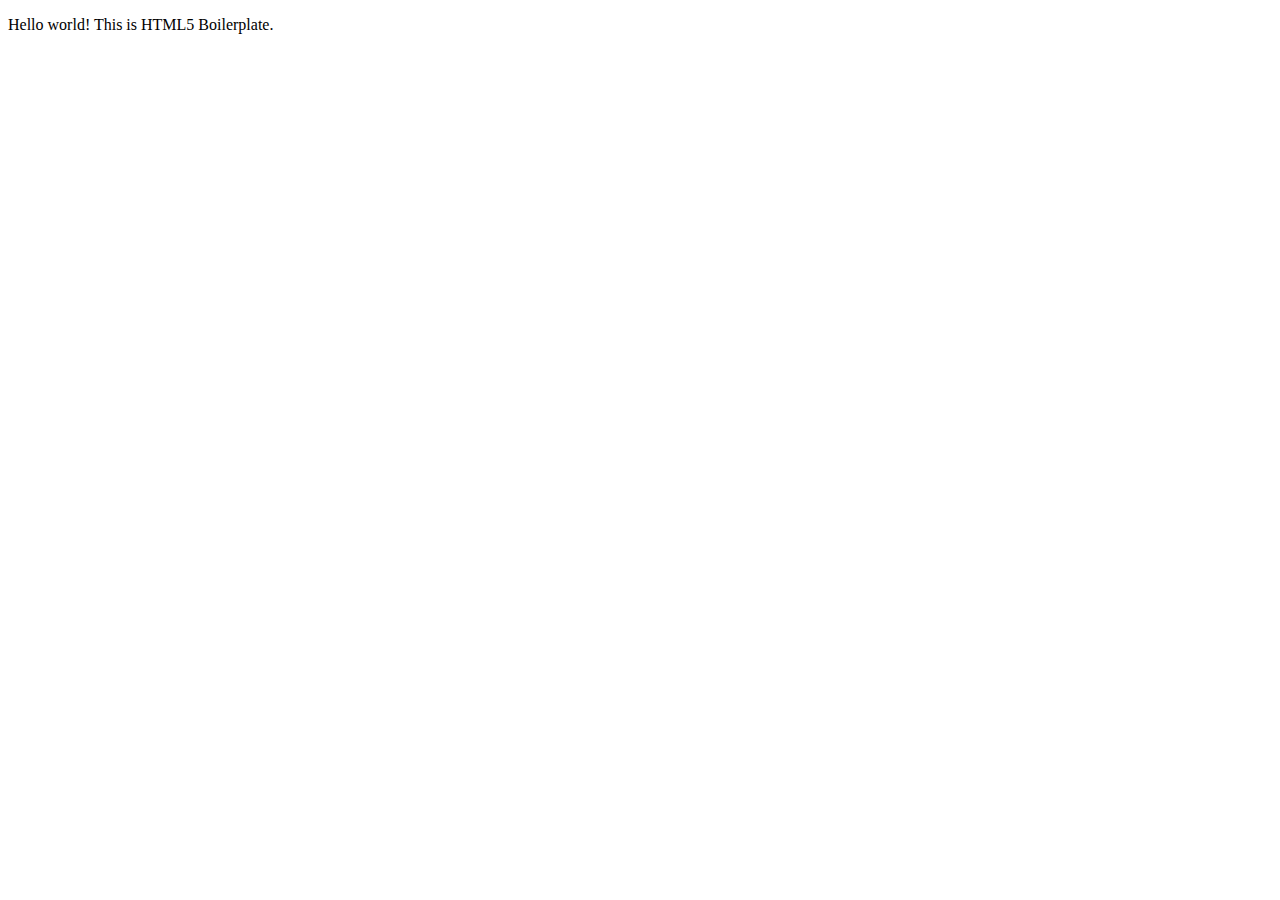
==== public/index.html @ 91ce2cb8 "Setting up the base..." ====
<!DOCTYPE html>
<html class="no-js">
    <head>
        <meta charset="utf-8">
        <meta http-equiv="X-UA-Compatible" content="IE=edge">
        <title></title>
        <meta name="description" content="">
        <meta name="viewport" content="width=device-width, initial-scale=1">

        <!-- Place favicon.ico and apple-touch-icon(s) in the root directory -->

        <link rel="stylesheet" href="css/normalize.css">
        <link rel="stylesheet" href="css/main.css">
        <script src="js/vendor/modernizr-2.6.2.min.js"></script>
    </head>
    <body>
        <!--[if lt IE 8]>
            <p class="browsehappy">You are using an <strong>outdated</strong> browser. Please <a href="http://browsehappy.com/">upgrade your browser</a> to improve your experience.</p>
        <![endif]-->

        <!-- Add your site or application content here -->
        <p>Hello world! This is HTML5 Boilerplate.</p>

        <script src="//ajax.googleapis.com/ajax/libs/jquery/1.10.2/jquery.min.js"></script>
        <script>window.jQuery || document.write('<script src="js/vendor/jquery-1.10.2.min.js"><\/script>')</script>
        <script src="js/plugins.js"></script>
        <script src="js/main.js"></script>

        <!-- Google Analytics: change UA-XXXXX-X to be your site's ID. -->
        <script>
            (function(b,o,i,l,e,r){b.GoogleAnalyticsObject=l;b[l]||(b[l]=
            function(){(b[l].q=b[l].q||[]).push(arguments)});b[l].l=+new Date;
            e=o.createElement(i);r=o.getElementsByTagName(i)[0];
            e.src='//www.google-analytics.com/analytics.js';
            r.parentNode.insertBefore(e,r)}(window,document,'script','ga'));
            ga('create','UA-XXXXX-X');ga('send','pageview');
        </script>
    </body>
</html>
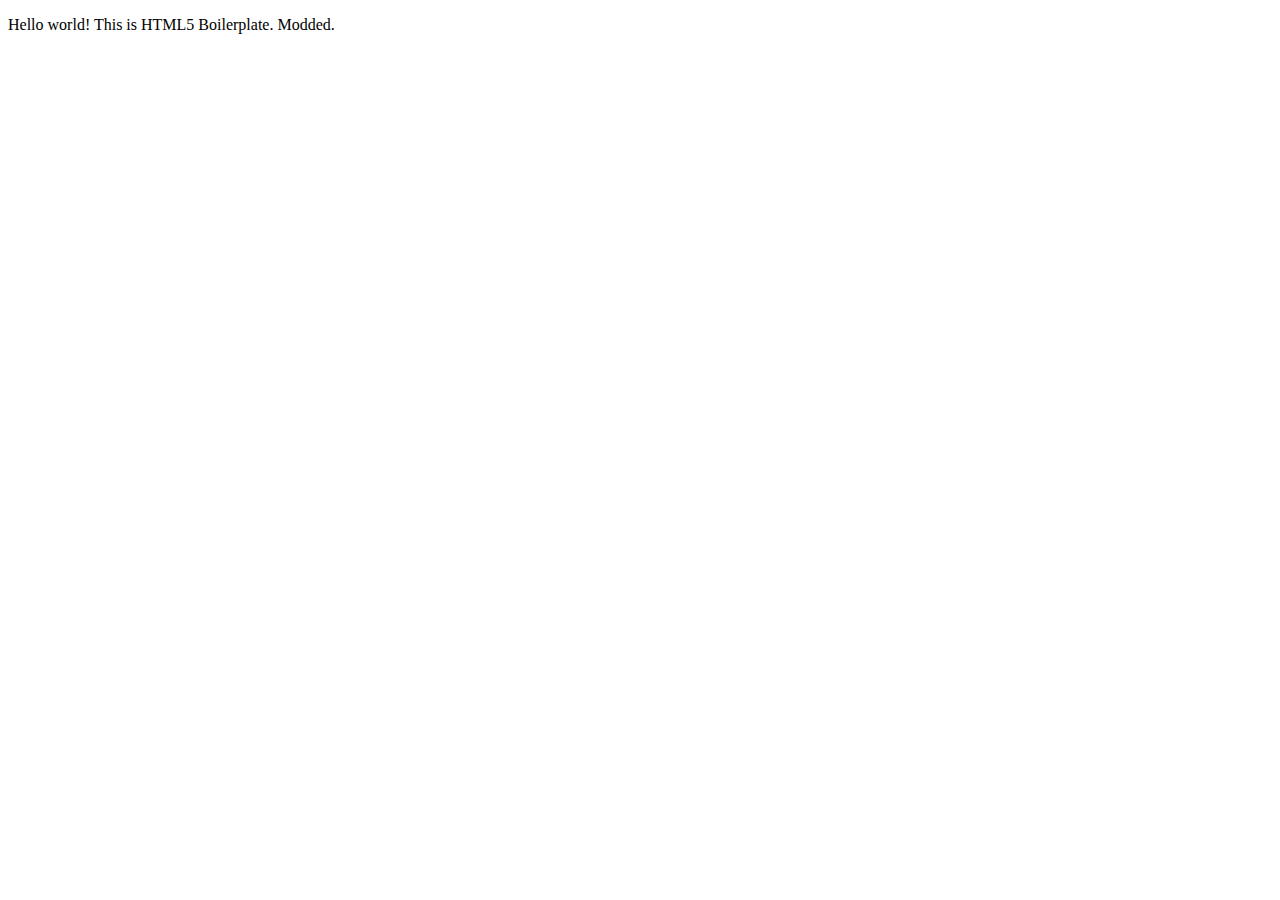
==== commit d6e3d580: "Purging the LESS Framework" ====
--- a/public/index.html
+++ b/public/index.html
@@ -1,17 +1,21 @@
 <!DOCTYPE html>
-<html class="no-js">
+<html lang="en" class="no-js">
     <head>
         <meta charset="utf-8">
         <meta http-equiv="X-UA-Compatible" content="IE=edge">
         <title></title>
         <meta name="description" content="">
+        <!-- Set the meta for iOS Home Screen settings -->
+        <meta name="apple-mobile-web-app-capable" content="yes">
+        <meta name="apple-mobile-web-app-status-bar-style" content="black">
+        <!-- Set the meta for smartphones to resize properly -->
         <meta name="viewport" content="width=device-width, initial-scale=1">
-
         <!-- Place favicon.ico and apple-touch-icon(s) in the root directory -->
-
-        <link rel="stylesheet" href="css/normalize.css">
-        <link rel="stylesheet" href="css/main.css">
-        <script src="js/vendor/modernizr-2.6.2.min.js"></script>
+        <link rel="apple-touch-icon" href="apple-touch-icon.png" />
+		<!-- Set the framework styles -->
+        <link rel="stylesheet" href="css/style.css">
+        <!-- Import modernizr here to set the browser capabilities -->
+        <script src="js/lib/modernizr-dev.min.js"></script>
     </head>
     <body>
         <!--[if lt IE 8]>
@@ -19,21 +23,21 @@
         <![endif]-->
 
         <!-- Add your site or application content here -->
-        <p>Hello world! This is HTML5 Boilerplate.</p>
+        <p>Hello world! This is HTML5 Boilerplate. Modded.</p>
 
-        <script src="//ajax.googleapis.com/ajax/libs/jquery/1.10.2/jquery.min.js"></script>
-        <script>window.jQuery || document.write('<script src="js/vendor/jquery-1.10.2.min.js"><\/script>')</script>
-        <script src="js/plugins.js"></script>
+        <!-- Begin JS calls -->
+        <script src="//ajax.googleapis.com/ajax/libs/jquery/1.11.0/jquery.min.js"></script>
+        <script>window.jQuery || document.write('<script src="js/lib/jquery-1.11.0.min.js"><\/script>')</script>
         <script src="js/main.js"></script>
 
         <!-- Google Analytics: change UA-XXXXX-X to be your site's ID. -->
-        <script>
+        <!--<script>
             (function(b,o,i,l,e,r){b.GoogleAnalyticsObject=l;b[l]||(b[l]=
             function(){(b[l].q=b[l].q||[]).push(arguments)});b[l].l=+new Date;
             e=o.createElement(i);r=o.getElementsByTagName(i)[0];
             e.src='//www.google-analytics.com/analytics.js';
             r.parentNode.insertBefore(e,r)}(window,document,'script','ga'));
             ga('create','UA-XXXXX-X');ga('send','pageview');
-        </script>
+        </script>-->
     </body>
 </html>
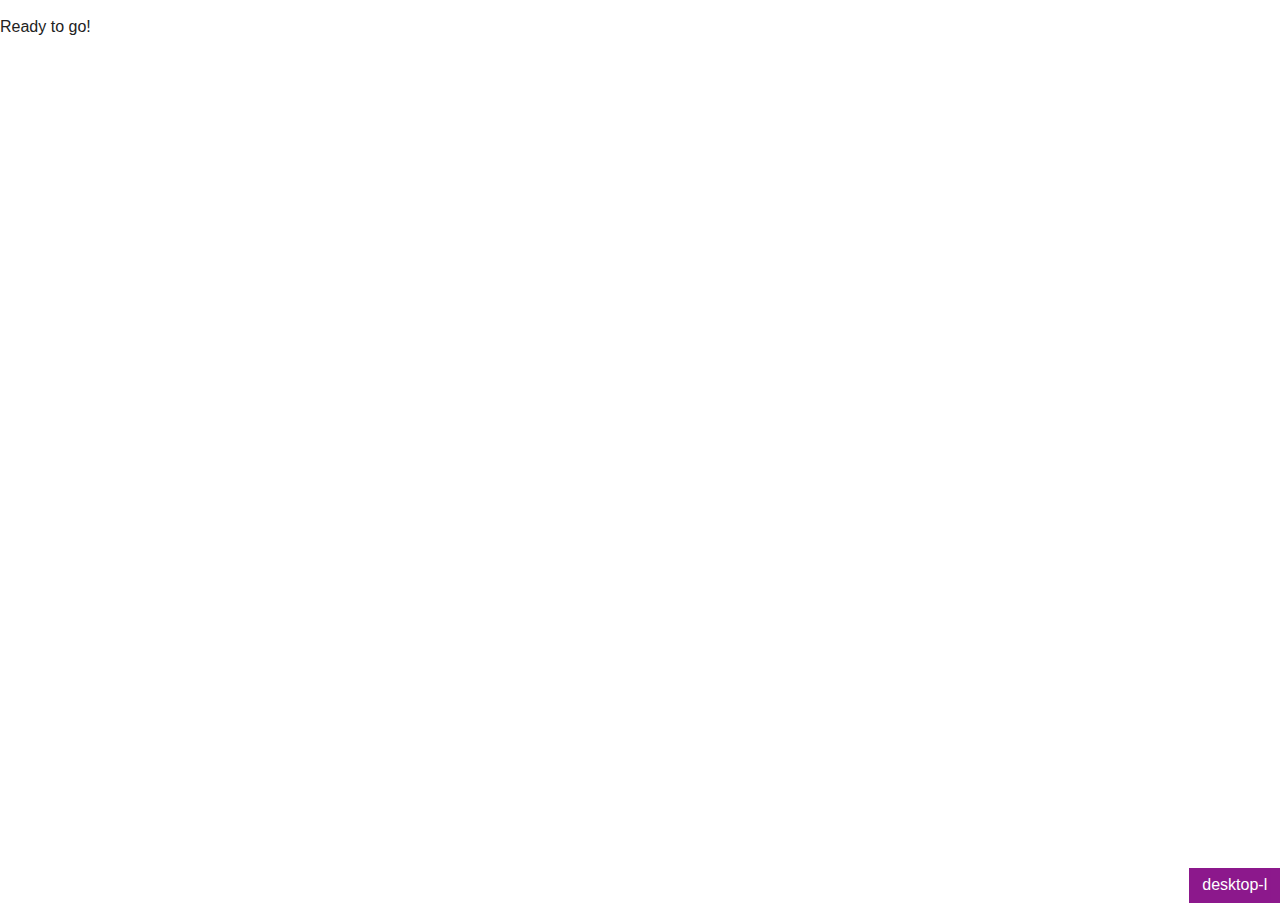
==== commit 962e0039: "Tidy up and get set, ready, to go..." ====
--- a/public/index.html
+++ b/public/index.html
@@ -1,5 +1,8 @@
 <!DOCTYPE html>
-<html lang="en" class="no-js">
+<!--[if IE 7 ]><html lang="en" class="no-js iex lt-ie9 ie7"><![endif]-->
+<!--[if IE 8 ]><html lang="en" class="no-js iex lt-ie9 ie8"><![endif]-->
+<!--[if IE 9 ]><html lang="en" class="no-js iex ie9"><![endif]-->
+<!--[if (gt IE 9)|!(IE)]><!--><html lang="en" class="no-js"><!--<![endif]-->
     <head>
         <meta charset="utf-8">
         <meta http-equiv="X-UA-Compatible" content="IE=edge">
@@ -16,18 +19,26 @@
         <link rel="stylesheet" href="css/style.css">
         <!-- Import modernizr here to set the browser capabilities -->
         <script src="js/lib/modernizr-dev.min.js"></script>
+        <!--[if lt IE 9]>
+	      <script src="https://oss.maxcdn.com/libs/respond.js/1.3.0/respond.min.js"></script>
+	    <![endif]-->
     </head>
-    <body>
+    <body class="logged-in">
         <!--[if lt IE 8]>
             <p class="browsehappy">You are using an <strong>outdated</strong> browser. Please <a href="http://browsehappy.com/">upgrade your browser</a> to improve your experience.</p>
         <![endif]-->
-
-        <!-- Add your site or application content here -->
-        <p>Hello world! This is HTML5 Boilerplate. Modded.</p>
+		
+		<!-- Begin #app-container -->
+		<div id="app-container">
+		
+        	<p>Ready to go!</p>
+        	
+		</div>
+		<!-- End #app-container -->
 
         <!-- Begin JS calls -->
-        <script src="//ajax.googleapis.com/ajax/libs/jquery/1.11.0/jquery.min.js"></script>
-        <script>window.jQuery || document.write('<script src="js/lib/jquery-1.11.0.min.js"><\/script>')</script>
+        <!-- script src="//ajax.googleapis.com/ajax/libs/jquery/1.11.0/jquery.min.js"></script>
+        <script>window.jQuery || document.write('<script src="js/lib/jquery-1.11.0.min.js"><\/script>')</script -->
         <script src="js/main.js"></script>
 
         <!-- Google Analytics: change UA-XXXXX-X to be your site's ID. -->
--- a/public/css/style.css
+++ b/public/css/style.css
@@ -0,0 +1,841 @@
+@charset "utf-8";
+/*-------- Set Up --------*/
+/*---- Standard definitions: others are in 04-structure/01-page ----*/
+* {
+  -moz-box-sizing: border-box;
+  -webkit-box-sizing: border-box;
+  box-sizing: border-box;
+}
+html {
+  padding: 0;
+  margin: 0;
+  height: 100%;
+}
+body {
+  padding: 0;
+  margin: 0;
+  min-height: 100%;
+  position: relative;
+}
+/*======== IMPORT CSS LIBRARIES ========*/
+/*======== IMPORT STYLES ========*/
+/*==== 01-Framework ====*/
+/*! normalize.css v2.1.3 | MIT License | git.io/normalize */
+/* ==========================================================================
+   HTML5 display definitions
+   ========================================================================== */
+/**
+ * Correct `block` display not defined in IE 8/9.
+ */
+article,
+aside,
+details,
+figcaption,
+figure,
+footer,
+header,
+hgroup,
+main,
+nav,
+section,
+summary {
+  display: block;
+}
+/**
+ * Correct `inline-block` display not defined in IE 8/9.
+ */
+audio,
+canvas,
+video {
+  display: inline-block;
+}
+/**
+ * Prevent modern browsers from displaying `audio` without controls.
+ * Remove excess height in iOS 5 devices.
+ */
+audio:not([controls]) {
+  display: none;
+  height: 0;
+}
+/**
+ * Address `[hidden]` styling not present in IE 8/9.
+ * Hide the `template` element in IE, Safari, and Firefox < 22.
+ */
+[hidden],
+template {
+  display: none;
+}
+/* ==========================================================================
+   Base
+   ========================================================================== */
+/**
+ * 1. Set default font family to sans-serif.
+ * 2. Prevent iOS text size adjust after orientation change, without disabling
+ *    user zoom.
+ */
+html {
+  font-family: sans-serif;
+  /* 1 */
+  -ms-text-size-adjust: 100%;
+  /* 2 */
+  -webkit-text-size-adjust: 100%;
+  /* 2 */
+}
+/**
+ * Remove default margin.
+ */
+body {
+  margin: 0;
+}
+/* ==========================================================================
+   Links
+   ========================================================================== */
+/**
+ * Remove the gray background color from active links in IE 10.
+ */
+a {
+  background: transparent;
+}
+/**
+ * Address `outline` inconsistency between Chrome and other browsers.
+ */
+a:focus {
+  outline: thin dotted;
+}
+/**
+ * Improve readability when focused and also mouse hovered in all browsers.
+ */
+a:active,
+a:hover {
+  outline: 0;
+}
+/* ==========================================================================
+   Typography
+   ========================================================================== */
+/**
+ * Address variable `h1` font-size and margin within `section` and `article`
+ * contexts in Firefox 4+, Safari 5, and Chrome.
+ */
+h1 {
+  font-size: 2em;
+  margin: 0.67em 0;
+}
+/**
+ * Address styling not present in IE 8/9, Safari 5, and Chrome.
+ */
+abbr[title] {
+  border-bottom: 1px dotted;
+}
+/**
+ * Address style set to `bolder` in Firefox 4+, Safari 5, and Chrome.
+ */
+b,
+strong {
+  font-weight: bold;
+}
+/**
+ * Address styling not present in Safari 5 and Chrome.
+ */
+dfn {
+  font-style: italic;
+}
+/**
+ * Address differences between Firefox and other browsers.
+ */
+hr {
+  -moz-box-sizing: content-box;
+  -webkit-box-sizing: content-box;
+  box-sizing: content-box;
+  height: 0;
+}
+/**
+ * Address styling not present in IE 8/9.
+ */
+mark {
+  background: #ff0;
+  color: #000;
+}
+/**
+ * Correct font family set oddly in Safari 5 and Chrome.
+ */
+code,
+kbd,
+pre,
+samp {
+  font-family: monospace, serif;
+  font-size: 1em;
+}
+/**
+ * Improve readability of pre-formatted text in all browsers.
+ */
+pre {
+  white-space: pre-wrap;
+}
+/**
+ * Set consistent quote types.
+ */
+q {
+  quotes: "\201C" "\201D" "\2018" "\2019";
+}
+/**
+ * Address inconsistent and variable font size in all browsers.
+ */
+small {
+  font-size: 80%;
+}
+/**
+ * Prevent `sub` and `sup` affecting `line-height` in all browsers.
+ */
+sub,
+sup {
+  font-size: 75%;
+  line-height: 0;
+  position: relative;
+  vertical-align: baseline;
+}
+sup {
+  top: -0.5em;
+}
+sub {
+  bottom: -0.25em;
+}
+/* ==========================================================================
+   Embedded content
+   ========================================================================== */
+/**
+ * Remove border when inside `a` element in IE 8/9.
+ */
+img {
+  border: 0;
+}
+/**
+ * Correct overflow displayed oddly in IE 9.
+ */
+svg:not(:root) {
+  overflow: hidden;
+}
+/* ==========================================================================
+   Figures
+   ========================================================================== */
+/**
+ * Address margin not present in IE 8/9 and Safari 5.
+ */
+figure {
+  margin: 0;
+}
+/* ==========================================================================
+   Forms
+   ========================================================================== */
+/**
+ * Define consistent border, margin, and padding.
+ */
+fieldset {
+  border: 1px solid #c0c0c0;
+  margin: 0 2px;
+  padding: 0.35em 0.625em 0.75em;
+}
+/**
+ * 1. Correct `color` not being inherited in IE 8/9.
+ * 2. Remove padding so people aren't caught out if they zero out fieldsets.
+ */
+legend {
+  border: 0;
+  /* 1 */
+  padding: 0;
+  /* 2 */
+}
+/**
+ * 1. Correct font family not being inherited in all browsers.
+ * 2. Correct font size not being inherited in all browsers.
+ * 3. Address margins set differently in Firefox 4+, Safari 5, and Chrome.
+ */
+button,
+input,
+select,
+textarea {
+  font-family: inherit;
+  /* 1 */
+  font-size: 100%;
+  /* 2 */
+  margin: 0;
+  /* 3 */
+}
+/**
+ * Address Firefox 4+ setting `line-height` on `input` using `!important` in
+ * the UA stylesheet.
+ */
+button,
+input {
+  line-height: normal;
+}
+/**
+ * Address inconsistent `text-transform` inheritance for `button` and `select`.
+ * All other form control elements do not inherit `text-transform` values.
+ * Correct `button` style inheritance in Chrome, Safari 5+, and IE 8+.
+ * Correct `select` style inheritance in Firefox 4+ and Opera.
+ */
+button,
+select {
+  text-transform: none;
+}
+/**
+ * 1. Avoid the WebKit bug in Android 4.0.* where (2) destroys native `audio`
+ *    and `video` controls.
+ * 2. Correct inability to style clickable `input` types in iOS.
+ * 3. Improve usability and consistency of cursor style between image-type
+ *    `input` and others.
+ */
+button,
+html input[type="button"],
+input[type="reset"],
+input[type="submit"] {
+  -webkit-appearance: button;
+  /* 2 */
+  cursor: pointer;
+  /* 3 */
+}
+/**
+ * Re-set default cursor for disabled elements.
+ */
+button[disabled],
+html input[disabled] {
+  cursor: default;
+}
+/**
+ * 1. Address box sizing set to `content-box` in IE 8/9/10.
+ * 2. Remove excess padding in IE 8/9/10.
+ */
+input[type="checkbox"],
+input[type="radio"] {
+  -webkit-box-sizing: border-box;
+  -moz-box-sizing: border-box;
+  box-sizing: border-box;
+  /* 1 */
+  padding: 0;
+  /* 2 */
+}
+/**
+ * 1. Address `appearance` set to `searchfield` in Safari 5 and Chrome.
+ * 2. Address `box-sizing` set to `border-box` in Safari 5 and Chrome
+ *    (include `-moz` to future-proof).
+ */
+input[type="search"] {
+  -webkit-appearance: textfield;
+  /* 1 */
+  -moz-box-sizing: content-box;
+  -webkit-box-sizing: content-box;
+  /* 2 */
+  box-sizing: content-box;
+}
+/**
+ * Remove inner padding and search cancel button in Safari 5 and Chrome
+ * on OS X.
+ */
+input[type="search"]::-webkit-search-cancel-button,
+input[type="search"]::-webkit-search-decoration {
+  -webkit-appearance: none;
+}
+/**
+ * Remove inner padding and border in Firefox 4+.
+ */
+button::-moz-focus-inner,
+input::-moz-focus-inner {
+  border: 0;
+  padding: 0;
+}
+/**
+ * 1. Remove default vertical scrollbar in IE 8/9.
+ * 2. Improve readability and alignment in all browsers.
+ */
+textarea {
+  overflow: auto;
+  /* 1 */
+  vertical-align: top;
+  /* 2 */
+}
+/* ==========================================================================
+   Tables
+   ========================================================================== */
+/**
+ * Remove most spacing between table cells.
+ */
+table {
+  border-collapse: collapse;
+  border-spacing: 0;
+}
+/*
+ * HTML5 Boilerplate
+ *
+ * What follows is the result of much research on cross-browser styling.
+ * Credit left inline and big thanks to Nicolas Gallagher, Jonathan Neal,
+ * Kroc Camen, and the H5BP dev community and team.
+ */
+/* ==========================================================================
+   Base styles: opinionated defaults
+   ========================================================================== */
+html,
+button,
+input,
+select,
+textarea {
+  color: #222;
+}
+body {
+  font-size: 1em;
+  line-height: 1.4;
+}
+/*
+ * Remove text-shadow in selection highlight: h5bp.com/i
+ * These selection declarations have to be separate.
+ * Customize the background color to match your design.
+ */
+::-moz-selection {
+  background: #b3d4fc;
+  text-shadow: none;
+}
+::selection {
+  background: #b3d4fc;
+  text-shadow: none;
+}
+/*
+ * A better looking default horizontal rule
+ */
+hr {
+  display: block;
+  height: 1px;
+  border: 0;
+  border-top: 1px solid #ccc;
+  margin: 1em 0;
+  padding: 0;
+}
+/*
+ * Remove the gap between images and the bottom of their containers: h5bp.com/i/440
+ */
+img {
+  vertical-align: middle;
+}
+/*
+ * Remove default fieldset styles.
+ */
+fieldset {
+  border: 0;
+  margin: 0;
+  padding: 0;
+}
+/*
+ * Allow only vertical resizing of textareas.
+ */
+textarea {
+  resize: vertical;
+}
+/* ==========================================================================
+   Chrome Frame prompt
+   ========================================================================== */
+.chromeframe {
+  margin: 0.2em 0;
+  background: #ccc;
+  color: #000;
+  padding: 0.2em 0;
+}
+/*====
+	The LESS Toolbox contains mixins, textures and other useful elements.
+	I have reduced this considerably, because Autoprefixer in CK2 handles much of the heavy lifting.
+	Toolbox is not for styling mixins or variables: use the relevant variables files for those.
+====*/
+/*==== MEDIA QUERIES BREAKPOINTS ====*/
+/* ---- Example deployment
+
+section {
+    @media @mobile {
+      background: orange;
+    }
+    @media @tablet {
+      background: purple;
+    }
+    @media @desktop {
+      background: green;
+    }
+    @media @desktop-xl {
+      background: blue;
+    }
+    @media @desktop, @desktop-xl {
+      color: black;
+    }
+}
+
+*/
+/* !REMEMBER TO COMMENT THIS OUT FOR PRODUCTION! ====*/
+body:before {
+  background: red;
+  color: white;
+  content: "undefined";
+  right: 0;
+  opacity: 0.9;
+  padding: 0.4em 0.8em;
+  position: absolute;
+  text-align: center;
+  bottom: 0.8em;
+  z-index: 9999;
+}
+@media only screen and (max-width: 48em) {
+  body:before {
+    background: orange;
+    content: "mobile";
+  }
+}
+@media only screen and (min-width: 48em) {
+  body:before {
+    background: green;
+    content: "tablet";
+  }
+}
+@media only screen and (min-width: 64em) {
+  body:before {
+    background: purple;
+    content: "desktop";
+  }
+}
+@media only screen and (min-width: 75em) {
+  body:before {
+    background: purple;
+    content: "desktop-l";
+  }
+}
+@media only screen and (min-width: 87.5em) {
+  body:before {
+    background: blue;
+    content: "desktop-xl";
+  }
+}
+/*.iex {
+	body {
+		&:before {
+			display:none;
+		}
+	}
+}*/
+/*==== 02-Global-Variables ====*/
+/*==== VIEWPORT FIXES: see http://getbootstrap.com/getting-started/#browsers for more ====*/
+@-webkit-viewport {
+  width: device-width;
+}
+@-moz-viewport {
+  width: device-width;
+}
+@-ms-viewport {
+  width: device-width;
+}
+@-o-viewport {
+  width: device-width;
+}
+@viewport {
+  width: device-width;
+}
+/*==== SPACING ELEMENTS ====*/
+/*==== FONT UNITS ====*/
+/*==== HIDE ELEMENTS USING POSITION (FOR TRANSITIONS) ====*/
+/*==== COLOURS (or colors) ====*/
+/*==== COMMON IMAGES ====*/
+/*==== A:HREF BEHAVIOUR ====*/
+a[rel*="external"] {
+  text-decoration: none;
+}
+a[rel*="external"]:after {
+  content: "\f08e";
+  margin-left: 4px;
+  color: #cccccc;
+  vertical-align: top;
+  font-size: 90%;
+  text-decoration: none;
+}
+/*==== COMMON TEXTURES ====*/
+@font-face {
+  font-family: 'FontAwesome';
+  src: url('../fonts/fontawesome-webfont.eot?v=4.0.3');
+  src: url('../fonts/fontawesome-webfont.eot?#iefix&v=4.0.3') format('embedded-opentype'), url('../fonts/fontawesome-webfont.woff?v=4.0.3') format('woff'), url('../fonts/fontawesome-webfont.ttf?v=4.0.3') format('truetype'), url('../fonts/fontawesome-webfont.svg?v=4.0.3#fontawesomeregular') format('svg');
+}
+.fonticon,
+a[rel*="external"]:after,
+[data-icon]:before {
+  font-family: 'FontAwesome';
+  font-style: normal;
+  font-weight: normal;
+  line-height: 1;
+  -webkit-font-smoothing: antialiased;
+  -moz-osx-font-smoothing: grayscale;
+  margin-right: 4px;
+}
+[data-icon]:before {
+  content: attr(data-icon);
+  speak: none;
+}
+/*<a href="#rss" class="icon-alone">
+  <span aria-hidden="true" data-icon="&#x25a8;"></span>
+  <span class="screen-reader-text">RSS</span>
+</a>*/
+.icon-only {
+  display: block;
+}
+.icon-only .screen-reader-text {
+  /* Reusable, toolbox kind of class */
+  position: absolute;
+  top: -9999px;
+  left: -9999px;
+}
+/*==== FORM AND INPUT ELEMENTS ====*/
+[placeholder]:focus::-webkit-input-placeholder {
+  -webkit-transition: opacity 0.5s 0.5s ease;
+  transition: opacity 0.5s 0.5s ease;
+  opacity: 0;
+}
+:-moz-placeholder {
+  color: #999999;
+}
+::-moz-placeholder {
+  color: #999999;
+}
+:-ms-input-placeholder {
+  color: #999999;
+}
+::-webkit-input-placeholder {
+  color: #999999;
+}
+textarea,
+select {
+  -moz-box-sizing: border-box;
+  -webkit-box-sizing: border-box;
+  box-sizing: border-box;
+  width: 100%;
+}
+input[type='text'],
+input[type='search'],
+input[type='password'],
+input[type='tel'],
+input[type='url'],
+input[type='email'] {
+  -moz-box-sizing: border-box;
+  -webkit-box-sizing: border-box;
+  box-sizing: border-box;
+  width: 100%;
+}
+input[type='text']:hover,
+input[type='search']:hover,
+input[type='password']:hover,
+input[type='tel']:hover,
+input[type='url']:hover,
+input[type='email']:hover,
+input[type='text']:focus,
+input[type='search']:focus,
+input[type='password']:focus,
+input[type='tel']:focus,
+input[type='url']:focus,
+input[type='email']:focus {
+  background-color: #eeeeee;
+  outline: none;
+}
+input[type='text']:invalid,
+input[type='search']:invalid,
+input[type='password']:invalid,
+input[type='tel']:invalid,
+input[type='url']:invalid,
+input[type='email']:invalid {
+  background: #ff3333;
+  position: relative;
+}
+/*==== BASIC COLUMN CONTROLS ====*/
+/*==== STANDARD TYPOGRAGHY ====*/
+/* !Headings ----*/
+h1,
+h2 {
+  margin: 0.2em 0 0.4em 0;
+  padding: 0;
+}
+h3,
+h4,
+h5,
+h6 {
+  margin: 0.4em 0;
+  padding: 0;
+}
+/* !Blockquote ----*/
+blockquote {
+  border-left: 8px solid #9ee633;
+  margin: 1.2em 0.8em;
+  padding: 0 0.8em;
+  position: relative;
+}
+/*==== ANIMATIONS ====*/
+@-webkit-keyframes fly-in-left {
+  to {
+    left: 10%;
+  }
+}
+/*==== 03-Structure ====*/
+/*==== 04-Components ====*/
+/*==== 101-Libraries ====*/
+/*==== 11-media-queries ====*/
+/* ==========================================================================
+   Print styles.
+   Inlined to avoid required HTTP connection: h5bp.com/r
+   ========================================================================== */
+@media print {
+  * {
+    background: transparent !important;
+    color: #000000 !important;
+    /* Black prints faster: h5bp.com/s */
+    -webkit-box-shadow: none !important;
+    box-shadow: none !important;
+    text-shadow: none !important;
+  }
+  a,
+  a:visited {
+    text-decoration: underline;
+  }
+  /*
+a[href]:after {
+        content: " (" attr(href) ")";
+        }
+*/
+  abbr[title]:after {
+    content: " (" attr(title) ")";
+  }
+  /*
+	 * Don't show links for images, or javascript/internal links
+	 */
+  .ir a:after,
+  a[href^="javascript:"]:after,
+  a[href^="#"]:after {
+    content: "";
+  }
+  pre,
+  blockquote {
+    border: 1px solid #999999;
+    page-break-inside: avoid;
+  }
+  thead {
+    display: table-header-group;
+    /* h5bp.com/t */
+  }
+  tr,
+  img {
+    page-break-inside: avoid;
+  }
+  img {
+    max-width: 100% !important;
+  }
+  @page {
+    margin: 0.5cm;
+  }
+  p,
+  h2,
+  h3 {
+    orphans: 3;
+    widows: 3;
+  }
+  h2,
+  h3 {
+    page-break-after: avoid;
+  }
+  .user-menu,
+  .display-panel,
+  .user-menu-toggle,
+  .app-menu {
+    display: none;
+  }
+  .app-header {
+    position: static;
+  }
+  .display-panel {
+    top: 0 !important;
+    left: 0 !important;
+  }
+}
+/* ==========================================================================
+   Helper classes
+   ========================================================================== */
+@-ms-viewport {
+  width: device-width;
+}
+/* ==== Originally from HTML5 Boilerplate—downloaded 01/09/2012—and then realised in LESS by Chris Mounsey, 01/09/2012 ==== */
+/*
+ * Image replacement
+ */
+.ir {
+  background-color: transparent;
+  border: 0;
+  overflow: hidden;
+  /* IE 6/7 fallback */
+  *text-indent: -9999px;
+}
+.ir:before {
+  content: "";
+  display: block;
+  width: 0;
+  height: 100%;
+}
+/*
+ * Hide from both screenreaders and browsers: h5bp.com/u
+ */
+.hidden {
+  display: none !important;
+  visibility: hidden;
+}
+/*
+ * Hide only visually, but have it available for screenreaders: h5bp.com/v
+ */
+.visuallyhidden {
+  border: 0;
+  clip: rect(0 0 0 0);
+  height: 1px;
+  margin: -1px;
+  overflow: hidden;
+  padding: 0;
+  position: absolute;
+  width: 1px;
+  text-indent: -9999px;
+}
+/*
+ * Extends the .visuallyhidden class to allow the element to be focusable
+ * when navigated to via the keyboard: h5bp.com/p
+ */
+.visuallyhidden .focusable:active,
+.visuallyhidden .focusable:focus {
+  clip: auto;
+  height: auto;
+  margin: 0;
+  overflow: visible;
+  position: static;
+  width: auto;
+}
+/*
+ * Hide visually and from screenreaders, but maintain layout
+ */
+.invisible {
+  visibility: hidden;
+}
+/*
+ * Clearfix: contain floats
+ *
+ * For modern browsers
+ * 1. The space content is one way to avoid an Opera bug when the
+ *    `contenteditable` attribute is included anywhere else in the document.
+ *    Otherwise it causes space to appear at the top and bottom of elements
+ *    that receive the `clearfix` class.
+ * 2. The use of `table` rather than `block` is only necessary if using
+ *    `:before` to contain the top-margins of child elements.
+ */
+.clearfix {
+  *zoom: 1;
+}
+.clearfix:before,
+.clearfix:after {
+  content: " ";
+  /* 1 */
+  display: table;
+  /* 2 */
+}
+.clearfix:after {
+  clear: both;
+}
+/*======== END STYLES ========*/
+/*# sourceMappingURL=style.css.map */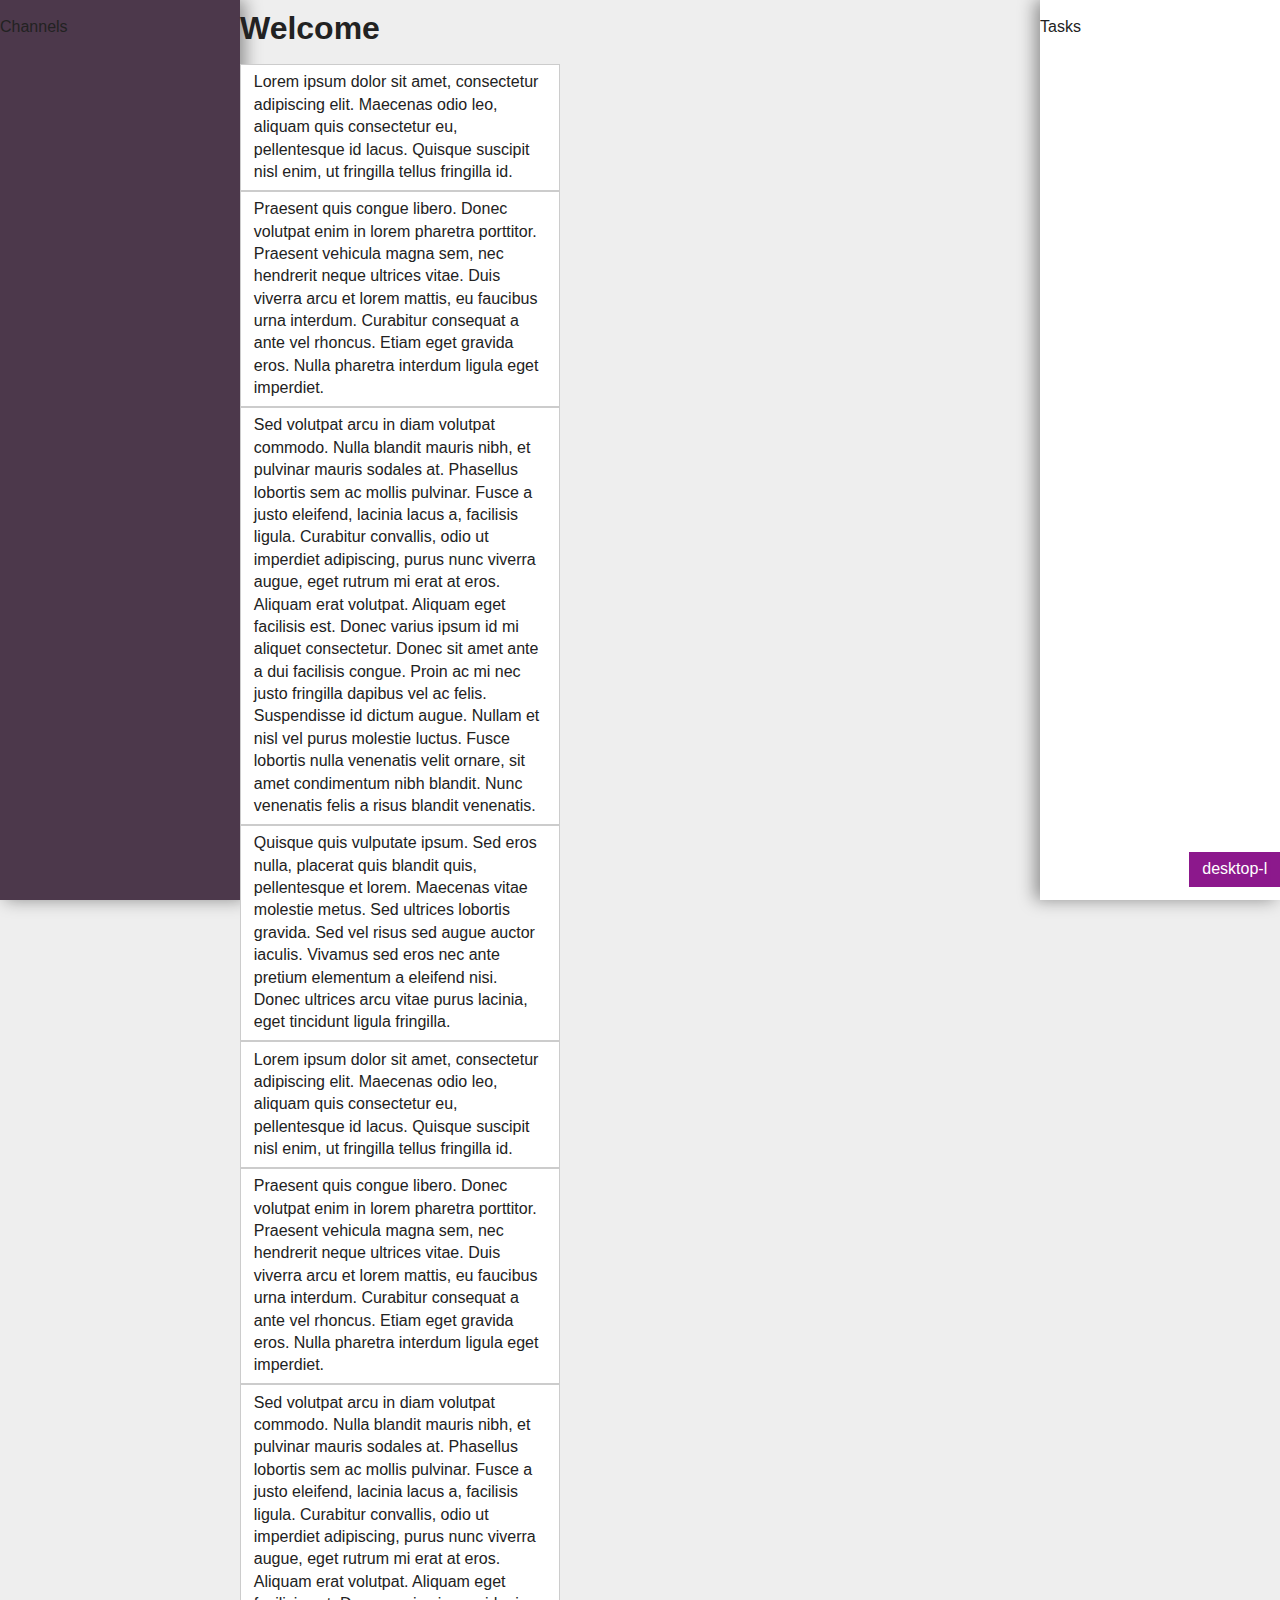
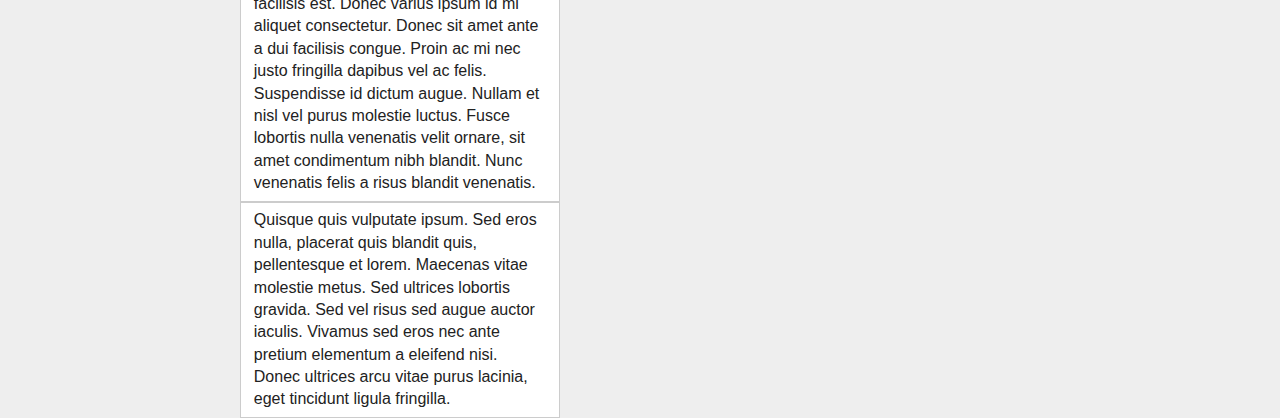
==== commit 74657dcd: "Responsive frame..." ====
--- a/public/index.html
+++ b/public/index.html
@@ -31,7 +31,61 @@
 		<!-- Begin #app-container -->
 		<div id="app-container">
 		
-        	<p>Ready to go!</p>
+			<aside class="col col-sub col-left channel-control">
+				<p>Channels</p>
+			</aside>
+			
+			<section class="col col-main" role="main">
+				<div class="inner">
+					<h1>Welcome</h1>
+					<ul class="widget-layout">
+						<!-- Start widget -->
+						<li class="widget">
+							Lorem ipsum dolor sit amet, consectetur adipiscing elit. Maecenas odio leo, aliquam quis consectetur eu, pellentesque id lacus. Quisque suscipit nisl enim, ut fringilla tellus fringilla id. 
+						</li>
+						<!-- End widget -->
+						<!-- Start widget -->
+						<li class="widget">
+							Praesent quis congue libero. Donec volutpat enim in lorem pharetra porttitor. Praesent vehicula magna sem, nec hendrerit neque ultrices vitae. Duis viverra arcu et lorem mattis, eu faucibus urna interdum. Curabitur consequat a ante vel rhoncus. Etiam eget gravida eros. Nulla pharetra interdum ligula eget imperdiet. 
+						</li>
+						<!-- End widget -->
+						<!-- Start widget -->
+						<li class="widget">
+							Sed volutpat arcu in diam volutpat commodo. Nulla blandit mauris nibh, et pulvinar mauris sodales at. Phasellus lobortis sem ac mollis pulvinar. Fusce a justo eleifend, lacinia lacus a, facilisis ligula. Curabitur convallis, odio ut imperdiet adipiscing, purus nunc viverra augue, eget rutrum mi erat at eros. Aliquam erat volutpat. Aliquam eget facilisis est. Donec varius ipsum id mi aliquet consectetur. Donec sit amet ante a dui facilisis congue. Proin ac mi nec justo fringilla dapibus vel ac felis. Suspendisse id dictum augue. Nullam et nisl vel purus molestie luctus. Fusce lobortis nulla venenatis velit ornare, sit amet condimentum nibh blandit. Nunc venenatis felis a risus blandit venenatis.
+						</li>
+						<!-- End widget -->
+						<!-- Start widget -->
+						<li class="widget">
+							Quisque quis vulputate ipsum. Sed eros nulla, placerat quis blandit quis, pellentesque et lorem. Maecenas vitae molestie metus. Sed ultrices lobortis gravida. Sed vel risus sed augue auctor iaculis. Vivamus sed eros nec ante pretium elementum a eleifend nisi. Donec ultrices arcu vitae purus lacinia, eget tincidunt ligula fringilla. 
+						</li>
+						<!-- End widget -->
+						<!-- Start widget -->
+						<li class="widget">
+							Lorem ipsum dolor sit amet, consectetur adipiscing elit. Maecenas odio leo, aliquam quis consectetur eu, pellentesque id lacus. Quisque suscipit nisl enim, ut fringilla tellus fringilla id. 
+						</li>
+						<!-- End widget -->
+						<!-- Start widget -->
+						<li class="widget">
+							Praesent quis congue libero. Donec volutpat enim in lorem pharetra porttitor. Praesent vehicula magna sem, nec hendrerit neque ultrices vitae. Duis viverra arcu et lorem mattis, eu faucibus urna interdum. Curabitur consequat a ante vel rhoncus. Etiam eget gravida eros. Nulla pharetra interdum ligula eget imperdiet. 
+						</li>
+						<!-- End widget -->
+						<!-- Start widget -->
+						<li class="widget">
+							Sed volutpat arcu in diam volutpat commodo. Nulla blandit mauris nibh, et pulvinar mauris sodales at. Phasellus lobortis sem ac mollis pulvinar. Fusce a justo eleifend, lacinia lacus a, facilisis ligula. Curabitur convallis, odio ut imperdiet adipiscing, purus nunc viverra augue, eget rutrum mi erat at eros. Aliquam erat volutpat. Aliquam eget facilisis est. Donec varius ipsum id mi aliquet consectetur. Donec sit amet ante a dui facilisis congue. Proin ac mi nec justo fringilla dapibus vel ac felis. Suspendisse id dictum augue. Nullam et nisl vel purus molestie luctus. Fusce lobortis nulla venenatis velit ornare, sit amet condimentum nibh blandit. Nunc venenatis felis a risus blandit venenatis.
+						</li>
+						<!-- End widget -->
+						<!-- Start widget -->
+						<li class="widget">
+							Quisque quis vulputate ipsum. Sed eros nulla, placerat quis blandit quis, pellentesque et lorem. Maecenas vitae molestie metus. Sed ultrices lobortis gravida. Sed vel risus sed augue auctor iaculis. Vivamus sed eros nec ante pretium elementum a eleifend nisi. Donec ultrices arcu vitae purus lacinia, eget tincidunt ligula fringilla. 
+						</li>
+						<!-- End widget -->
+					</ul>
+				</div>
+			</section>
+        	
+        	<aside class="col col-sub col-right task-control">
+        		<p>Tasks</p>
+        	</aside>
         	
 		</div>
 		<!-- End #app-container -->
@@ -39,7 +93,9 @@
         <!-- Begin JS calls -->
         <!-- script src="//ajax.googleapis.com/ajax/libs/jquery/1.11.0/jquery.min.js"></script>
         <script>window.jQuery || document.write('<script src="js/lib/jquery-1.11.0.min.js"><\/script>')</script -->
-        <script src="js/main.js"></script>
+        <script src="/js/lib/jquery-1.11.0.min.js"></script>
+        <script src="/libs/bower_components/packery/js/packery.js"></script>
+        <script src="/js/main.js"></script>
 
         <!-- Google Analytics: change UA-XXXXX-X to be your site's ID. -->
         <!--<script>
--- a/public/css/style.css
+++ b/public/css/style.css
@@ -14,7 +14,6 @@
 body {
   padding: 0;
   margin: 0;
-  min-height: 100%;
   position: relative;
 }
 /*======== IMPORT CSS LIBRARIES ========*/
@@ -477,13 +476,13 @@
   bottom: 0.8em;
   z-index: 9999;
 }
-@media only screen and (max-width: 48em) {
+@media only screen and (min-width: 1em) {
   body:before {
     background: orange;
     content: "mobile";
   }
 }
-@media only screen and (min-width: 48em) {
+@media only screen and (min-width: 30em) {
   body:before {
     background: green;
     content: "tablet";
@@ -657,9 +656,16 @@
   margin: 0.4em 0;
   padding: 0;
 }
+ol,
+ul,
+li {
+  margin: 0;
+  padding: 0;
+  list-style-type: none;
+}
 /* !Blockquote ----*/
 blockquote {
-  border-left: 8px solid #9ee633;
+  border-left: 8px solid #7ea080;
   margin: 1.2em 0.8em;
   padding: 0 0.8em;
   position: relative;
@@ -671,7 +677,111 @@
   }
 }
 /*==== 03-Structure ====*/
+/*==== MAIN FRAMEWORK OUTLINE ====*/
+html {
+  background: #eeeeee;
+}
+body {
+  height: 100%;
+}
+#app-container {
+  height: 100%;
+  *zoom: 1;
+}
+#app-container:before,
+#app-container:after {
+  content: " ";
+  /* 1 */
+  display: table;
+  /* 2 */
+}
+#app-container:after {
+  clear: both;
+}
+#app-container .col {
+  height: 100%;
+  float: left;
+  -webkit-transition: 0.3s linear;
+  transition: 0.3s linear;
+  min-height: 1px;
+}
+#app-container .col-main {
+  width: 100%;
+}
+#app-container .col-main .inner {
+  margin: 0;
+}
+@media only screen and (min-width: 1em) {
+  #app-container .col-main .inner {
+    margin-right: 30px;
+    margin-left: 30px;
+  }
+}
+@media only screen and (min-width: 30em) {
+  #app-container .col-main .inner {
+    margin-right: 240px;
+    margin-left: 30px;
+  }
+}
+@media only screen and (min-width: 64em) {
+  #app-container .col-main .inner {
+    margin-left: 240px;
+    margin-right: 240px;
+  }
+}
+#app-container .col-left {
+  background: #4c384b;
+  margin: 0;
+  -webkit-box-shadow: 5px 0 16px rgba(0, 0, 0, 0.4);
+  box-shadow: 5px 0 16px rgba(0, 0, 0, 0.4);
+}
+@media only screen and (min-width: 1em) {
+  #app-container .col-left {
+    width: 30px;
+    margin-right: -30px;
+    overflow: hidden;
+  }
+}
+@media only screen and (min-width: 64em) {
+  #app-container .col-left {
+    margin-right: -240px;
+    width: 240px;
+  }
+}
+#app-container .col-right {
+  background: white;
+  margin: 0;
+  -webkit-box-shadow: -5px 0 16px rgba(0, 0, 0, 0.4);
+  box-shadow: -5px 0 16px rgba(0, 0, 0, 0.4);
+}
+@media only screen and (min-width: 1em) {
+  #app-container .col-right {
+    width: 30px;
+    margin-left: -30px;
+    overflow: hidden;
+  }
+}
+@media only screen and (min-width: 30em) {
+  #app-container .col-right {
+    margin-left: -240px;
+    width: 240px;
+  }
+}
+@media only screen and (min-width: 64em) {
+  #app-container .col-right {
+    margin-left: -240px;
+    width: 240px;
+  }
+}
 /*==== 04-Components ====*/
+/*==== USER PROFILE ====*/
+/*==== STANDARD STYLES FOR WIDGET SURROUNDS ====*/
+.widget-layout .widget {
+  border: 1px solid #cccccc;
+  background: white;
+  width: 40%;
+  padding: 0.4em 0.8em;
+}
 /*==== 101-Libraries ====*/
 /*==== 11-media-queries ====*/
 /* ==========================================================================
